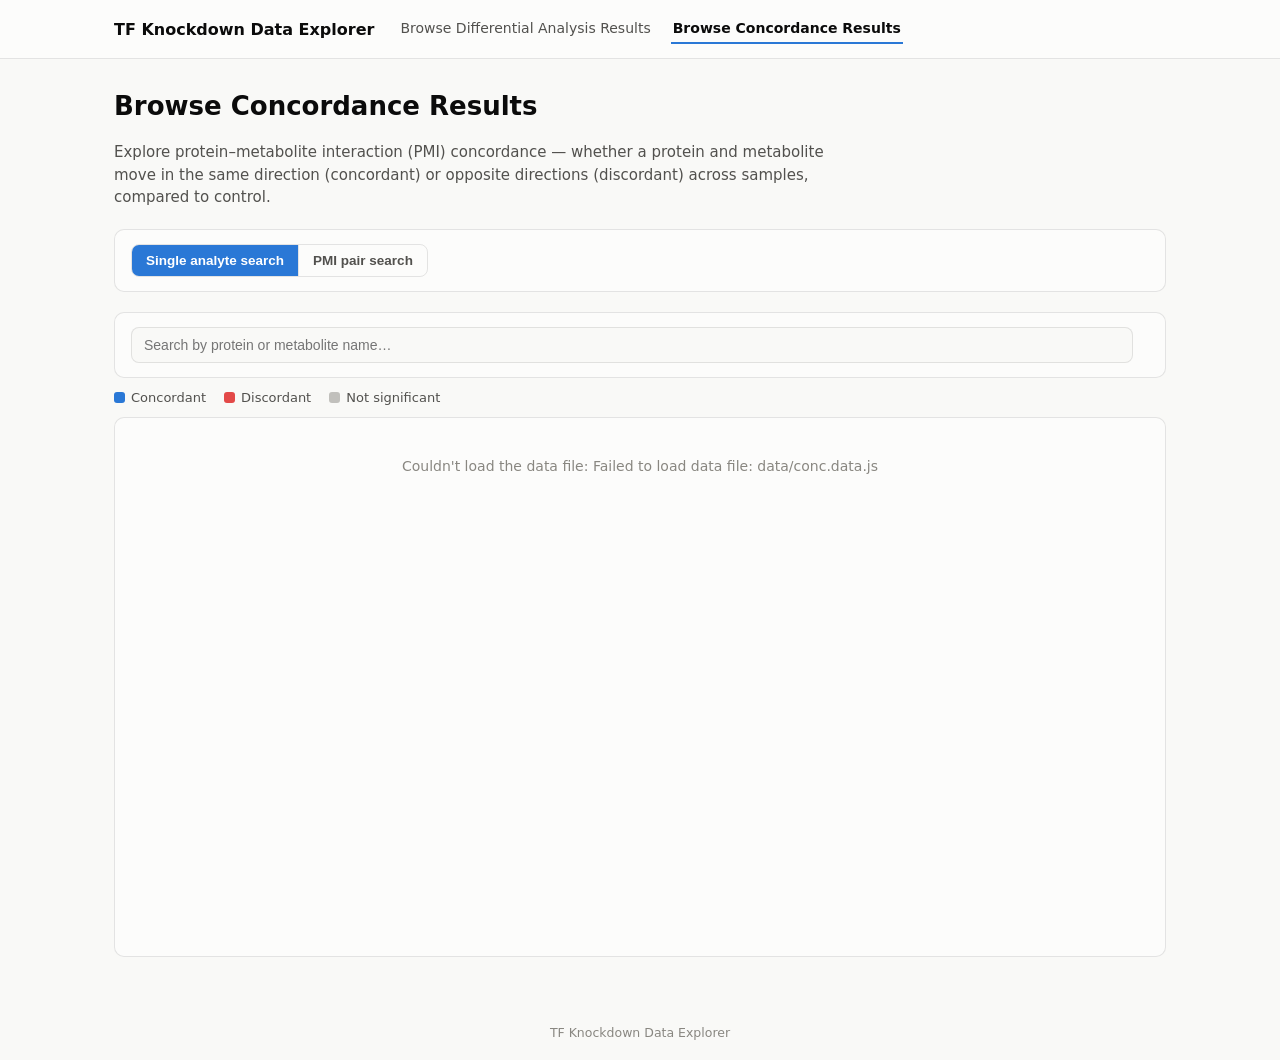
==== concordance-results.html @ 115cc203 "added updated htmls" ====
<!DOCTYPE html>
<html lang="en">
<head>
  <meta charset="UTF-8" />
  <meta name="viewport" content="width=device-width, initial-scale=1.0" />
  <title>Browse Concordance Results — TF Knockdown Data Explorer</title>
  <link rel="stylesheet" href="assets/css/style.css" />
</head>
<body>
  <header class="site-header">
    <nav class="site-nav" id="site-nav"></nav>
  </header>

  <main class="page">
    <h1 class="page-title">Browse Concordance Results</h1>
    <p class="page-subtitle">
      Explore protein–metabolite interaction (PMI) concordance — whether a
      protein and metabolite move in the same direction (concordant) or
      opposite directions (discordant) across samples, compared to control.
    </p>

    <div class="controls-bar">
      <div class="dataset-toggle" id="mode-toggle">
        <button data-mode="single" class="active">Single analyte search</button>
        <button data-mode="pair">PMI pair search</button>
      </div>
    </div>

    <!-- ============ Single analyte search ============ -->
    <section id="single-panel">
      <div class="controls-bar">
        <div class="search-wrap">
          <input
            id="analyte-search-input"
            class="search-input"
            type="text"
            placeholder="Search by protein or metabolite name…"
            autocomplete="off"
          />
        </div>
        <span class="result-count" id="analyte-result-count"></span>
      </div>

      <div class="legend" style="margin-top: 12px;">
        <span class="legend-item"><span class="legend-swatch swatch-up"></span> Concordant</span>
        <span class="legend-item"><span class="legend-swatch swatch-down"></span> Discordant</span>
        <span class="legend-item"><span class="legend-swatch swatch-ns"></span> Not significant</span>
      </div>

      <div id="analyte-results-table" class="vtable-viewport" style="margin-top: 12px;">
        <div class="empty-state">Type a protein or metabolite name above to search.</div>
      </div>
    </section>

    <!-- ============ PMI pair search ============ -->
    <section id="pair-panel" style="display:none;">
      <div class="controls-bar">
        <div class="pair-controls">
          <div class="combo-field">
            <label for="protein-input">Protein</label>
            <input id="protein-input" type="text" list="protein-datalist" placeholder="Start typing a protein…" autocomplete="off" />
            <datalist id="protein-datalist"></datalist>
          </div>
          <div class="combo-field">
            <label for="metabolite-input">Metabolite</label>
            <input id="metabolite-input" type="text" list="metabolite-datalist" placeholder="Start typing a metabolite…" autocomplete="off" />
            <datalist id="metabolite-datalist"></datalist>
          </div>
        </div>
        <div class="combo-hint" id="pair-hint">Select an exact protein and metabolite to see their result.</div>
      </div>

      <div id="pair-output" style="margin-top: 16px; display: flex; flex-direction: column; gap: 16px;">
        <div class="empty-state">Choose a protein and a metabolite above.</div>
      </div>
    </section>
  </main>

  <footer class="site-footer">TF Knockdown Data Explorer</footer>

  <script src="assets/js/nav.js"></script>
  <script src="assets/js/virtual-table.js"></script>
  <script src="assets/js/concordance-results.js"></script>
</body>
</html>
---- assets/css/style.css ----
/* ============================================================
   TF Knockdown Data Explorer — shared styles
   Light mode only: surfaces, ink, gridlines, and a blue/red
   diverging pair for up/down regulation status.
   ============================================================ */

:root {
  color-scheme: light;
  --page-plane:      #f9f9f7;
  --surface-1:       #fcfcfb;
  --text-primary:    #0b0b0b;
  --text-secondary:  #52514e;
  --text-muted:      #898781;
  --gridline:        #e1e0d9;
  --baseline:        #c3c2b7;
  --border:          rgba(11, 11, 11, 0.10);

  --status-up:       #2a78d6;   /* diverging: blue */
  --status-down:     #e34948;   /* diverging: red */
  --status-neutral:  #898781;   /* not significant / NA */

  --status-up-bg:    rgba(42, 120, 214, 0.09);
  --status-down-bg:  rgba(227, 73, 72, 0.09);
}

/* Dark mode intentionally removed — the site always renders with the
   :root values above, regardless of the visitor's OS/browser theme. */

* { box-sizing: border-box; }

html, body {
  margin: 0;
  padding: 0;
  background: var(--page-plane);
  color: var(--text-primary);
  font-family: system-ui, -apple-system, "Segoe UI", sans-serif;
}

body {
  min-height: 100vh;
  display: flex;
  flex-direction: column;
}

a { color: var(--status-up); text-decoration: none; }
a:hover { text-decoration: underline; }

/* ---------- Top nav ---------- */

.site-header {
  border-bottom: 1px solid var(--border);
  background: var(--surface-1);
}

.site-nav {
  max-width: 1100px;
  margin: 0 auto;
  padding: 14px 24px;
  display: flex;
  align-items: center;
  gap: 24px;
  flex-wrap: wrap;
}

.nav-brand {
  font-weight: 700;
  font-size: 16px;
  color: var(--text-primary);
}
.nav-brand:hover { text-decoration: none; }

.nav-links {
  display: flex;
  gap: 18px;
  flex-wrap: wrap;
}

.nav-link {
  font-size: 14px;
  color: var(--text-secondary);
  padding: 6px 2px;
  border-bottom: 2px solid transparent;
}

.nav-link:hover {
  color: var(--text-primary);
  text-decoration: none;
}

.nav-link.active {
  color: var(--text-primary);
  border-bottom-color: var(--status-up);
  font-weight: 600;
}

/* ---------- Page shell ---------- */

.page {
  max-width: 1100px;
  width: 100%;
  margin: 0 auto;
  padding: 32px 24px 48px;
  flex: 1;
  display: flex;
  flex-direction: column;
  gap: 20px;
}

.page-title {
  font-size: 26px;
  font-weight: 700;
  margin: 0;
}

.page-subtitle {
  color: var(--text-secondary);
  font-size: 15px;
  margin: 0;
  max-width: 720px;
  line-height: 1.5;
}

/* ---------- Home page cards ---------- */

.tab-grid {
  display: grid;
  grid-template-columns: repeat(auto-fill, minmax(260px, 1fr));
  gap: 16px;
  margin-top: 8px;
}

.tab-card {
  display: block;
  background: var(--surface-1);
  border: 1px solid var(--border);
  border-radius: 10px;
  padding: 18px 20px;
  transition: border-color 0.15s ease;
}

.tab-card:hover {
  border-color: var(--status-up);
  text-decoration: none;
}

.tab-card h3 {
  margin: 0 0 6px;
  font-size: 16px;
  color: var(--text-primary);
}

.tab-card p {
  margin: 0;
  font-size: 13.5px;
  color: var(--text-secondary);
  line-height: 1.45;
}

.tab-card-empty {
  border-style: dashed;
  color: var(--text-muted);
  font-size: 13.5px;
}

/* ---------- Controls bar ---------- */

.controls-bar {
  display: flex;
  align-items: center;
  gap: 16px;
  flex-wrap: wrap;
  background: var(--surface-1);
  border: 1px solid var(--border);
  border-radius: 10px;
  padding: 14px 16px;
}

.dataset-toggle {
  display: flex;
  border: 1px solid var(--border);
  border-radius: 8px;
  overflow: hidden;
}

.dataset-toggle button {
  border: none;
  background: transparent;
  color: var(--text-secondary);
  font-size: 13.5px;
  font-weight: 600;
  padding: 8px 14px;
  cursor: pointer;
}

.dataset-toggle button + button {
  border-left: 1px solid var(--border);
}

.dataset-toggle button.active {
  background: var(--status-up);
  color: #fff;
}

.search-wrap {
  flex: 1;
  min-width: 220px;
  position: relative;
}

.search-input {
  width: 100%;
  padding: 9px 12px;
  border: 1px solid var(--border);
  border-radius: 8px;
  background: var(--page-plane);
  color: var(--text-primary);
  font-size: 14px;
}

.search-input:focus {
  outline: 2px solid var(--status-up);
  outline-offset: -1px;
}

.checkbox-field {
  display: flex;
  align-items: center;
  gap: 6px;
  font-size: 13.5px;
  color: var(--text-secondary);
  white-space: nowrap;
}

.checkbox-field input { accent-color: var(--status-up); }

.result-count {
  font-size: 13px;
  color: var(--text-muted);
  white-space: nowrap;
}

/* ---------- Legend ---------- */

.legend {
  display: flex;
  gap: 18px;
  flex-wrap: wrap;
  font-size: 13px;
  color: var(--text-secondary);
}

.legend-item {
  display: flex;
  align-items: center;
  gap: 6px;
}

.legend-swatch {
  width: 11px;
  height: 11px;
  border-radius: 3px;
  display: inline-block;
}

.swatch-up { background: var(--status-up); }
.swatch-down { background: var(--status-down); }
.swatch-ns { background: var(--status-neutral); opacity: 0.5; }

/* ---------- Virtual table ---------- */

.vtable-viewport {
  border: 1px solid var(--border);
  border-radius: 10px;
  background: var(--surface-1);
  overflow-y: auto;
  overflow-x: auto;
  height: 60vh;
  min-height: 360px;
}

.vtable {
  min-width: 780px;
}

.vtable-header {
  display: flex;
  position: sticky;
  top: 0;
  background: var(--surface-1);
  border-bottom: 1px solid var(--gridline);
  z-index: 1;
  font-size: 12.5px;
  font-weight: 700;
  color: var(--text-muted);
  text-transform: uppercase;
  letter-spacing: 0.03em;
}

.vtable-body {
  position: relative;
}

.vtable-row {
  display: flex;
  align-items: center;
  border-bottom: 1px solid var(--gridline);
  font-size: 13.5px;
  font-variant-numeric: tabular-nums;
}

.vtable-row.reg-up { background: var(--status-up-bg); }
.vtable-row.reg-down { background: var(--status-down-bg); }

.vtable-cell {
  padding: 0 12px;
  overflow: hidden;
  text-overflow: ellipsis;
  white-space: nowrap;
}

.vtable-header .vtable-cell { padding: 10px 12px; }

.reg-pill {
  display: inline-flex;
  align-items: center;
  gap: 5px;
  font-size: 12px;
  font-weight: 600;
}

.reg-pill::before {
  content: "";
  width: 8px;
  height: 8px;
  border-radius: 50%;
  display: inline-block;
}

.reg-pill.reg-up { color: var(--status-up); }
.reg-pill.reg-up::before { background: var(--status-up); }

.reg-pill.reg-down { color: var(--status-down); }
.reg-pill.reg-down::before { background: var(--status-down); }

.reg-pill.reg-ns, .reg-pill.reg-na { color: var(--text-muted); }
.reg-pill.reg-ns::before, .reg-pill.reg-na::before { background: var(--status-neutral); opacity: 0.5; }

/* Concordance direction codes (c = concordant, d = discordant) share the
   same blue/red status colors as the up/down regulation codes above. */
.reg-pill.reg-c { color: var(--status-up); }
.reg-pill.reg-c::before { background: var(--status-up); }

.reg-pill.reg-d { color: var(--status-down); }
.reg-pill.reg-d::before { background: var(--status-down); }

.vtable-row.reg-c { background: var(--status-up-bg); }
.vtable-row.reg-d { background: var(--status-down-bg); }

/* ---------- Combobox fields (PMI pair search) ---------- */

.pair-controls {
  display: flex;
  align-items: flex-end;
  gap: 16px;
  flex-wrap: wrap;
}

.combo-field {
  display: flex;
  flex-direction: column;
  gap: 5px;
  min-width: 220px;
  flex: 1;
}

.combo-field label {
  font-size: 12.5px;
  font-weight: 600;
  color: var(--text-muted);
  text-transform: uppercase;
  letter-spacing: 0.03em;
}

.combo-field input {
  padding: 9px 12px;
  border: 1px solid var(--border);
  border-radius: 8px;
  background: var(--page-plane);
  color: var(--text-primary);
  font-size: 14px;
}

.combo-field input:focus {
  outline: 2px solid var(--status-up);
  outline-offset: -1px;
}

.combo-field input.invalid {
  border-color: var(--status-down);
}

.combo-hint {
  font-size: 12px;
  color: var(--text-muted);
  min-height: 16px;
}

.combo-hint.is-invalid { color: var(--status-down); }

/* ---------- Pair result stat tiles ---------- */

.stat-tile-row {
  display: flex;
  gap: 12px;
  flex-wrap: wrap;
  background: var(--surface-1);
  border: 1px solid var(--border);
  border-radius: 10px;
  padding: 16px;
}

.stat-tile {
  flex: 1;
  min-width: 120px;
  display: flex;
  flex-direction: column;
  gap: 4px;
}

.stat-tile-label {
  font-size: 12px;
  font-weight: 600;
  color: var(--text-muted);
  text-transform: uppercase;
  letter-spacing: 0.03em;
}

.stat-tile-value {
  font-size: 19px;
  font-weight: 700;
  color: var(--text-primary);
  font-variant-numeric: tabular-nums;
}

/* ---------- Scatter plot ---------- */

.scatter-panel {
  background: var(--surface-1);
  border: 1px solid var(--border);
  border-radius: 10px;
  padding: 16px;
  display: flex;
  flex-direction: column;
  gap: 12px;
}

.scatter-panel-header {
  display: flex;
  align-items: center;
  justify-content: space-between;
  flex-wrap: wrap;
  gap: 12px;
}

.scatter-title {
  font-size: 15px;
  font-weight: 700;
  color: var(--text-primary);
}

.scatter-wrap {
  width: 100%;
  overflow-x: auto;
}

.scatter-svg {
  width: 100%;
  height: auto;
  max-width: 720px;
  display: block;
  margin: 0 auto;
}

.scatter-svg .axis-line {
  stroke: var(--baseline);
  stroke-dasharray: 4 4;
  stroke-width: 1;
}

.scatter-svg .axis-title {
  fill: var(--text-secondary);
  font-size: 12.5px;
}

.scatter-svg .point-label {
  fill: var(--text-muted);
  font-size: 9.5px;
  pointer-events: none;
}

.scatter-svg .annotation-text {
  fill: var(--text-secondary);
  font-size: 12.5px;
}

.scatter-svg .plot-title {
  fill: var(--text-primary);
  font-size: 14px;
  font-weight: 700;
}

.scatter-svg circle.pt-c { fill: var(--status-up); }
.scatter-svg circle.pt-d { fill: var(--status-down); }
.scatter-svg circle { stroke: var(--surface-1); stroke-width: 1; cursor: pointer; }
.scatter-svg circle:hover { stroke: var(--text-primary); }

.empty-state {
  padding: 40px 16px;
  text-align: center;
  color: var(--text-muted);
  font-size: 14px;
}

.loading-state {
  padding: 40px 16px;
  text-align: center;
  color: var(--text-muted);
  font-size: 14px;
}

.site-footer {
  text-align: center;
  padding: 20px;
  color: var(--text-muted);
  font-size: 12.5px;
}
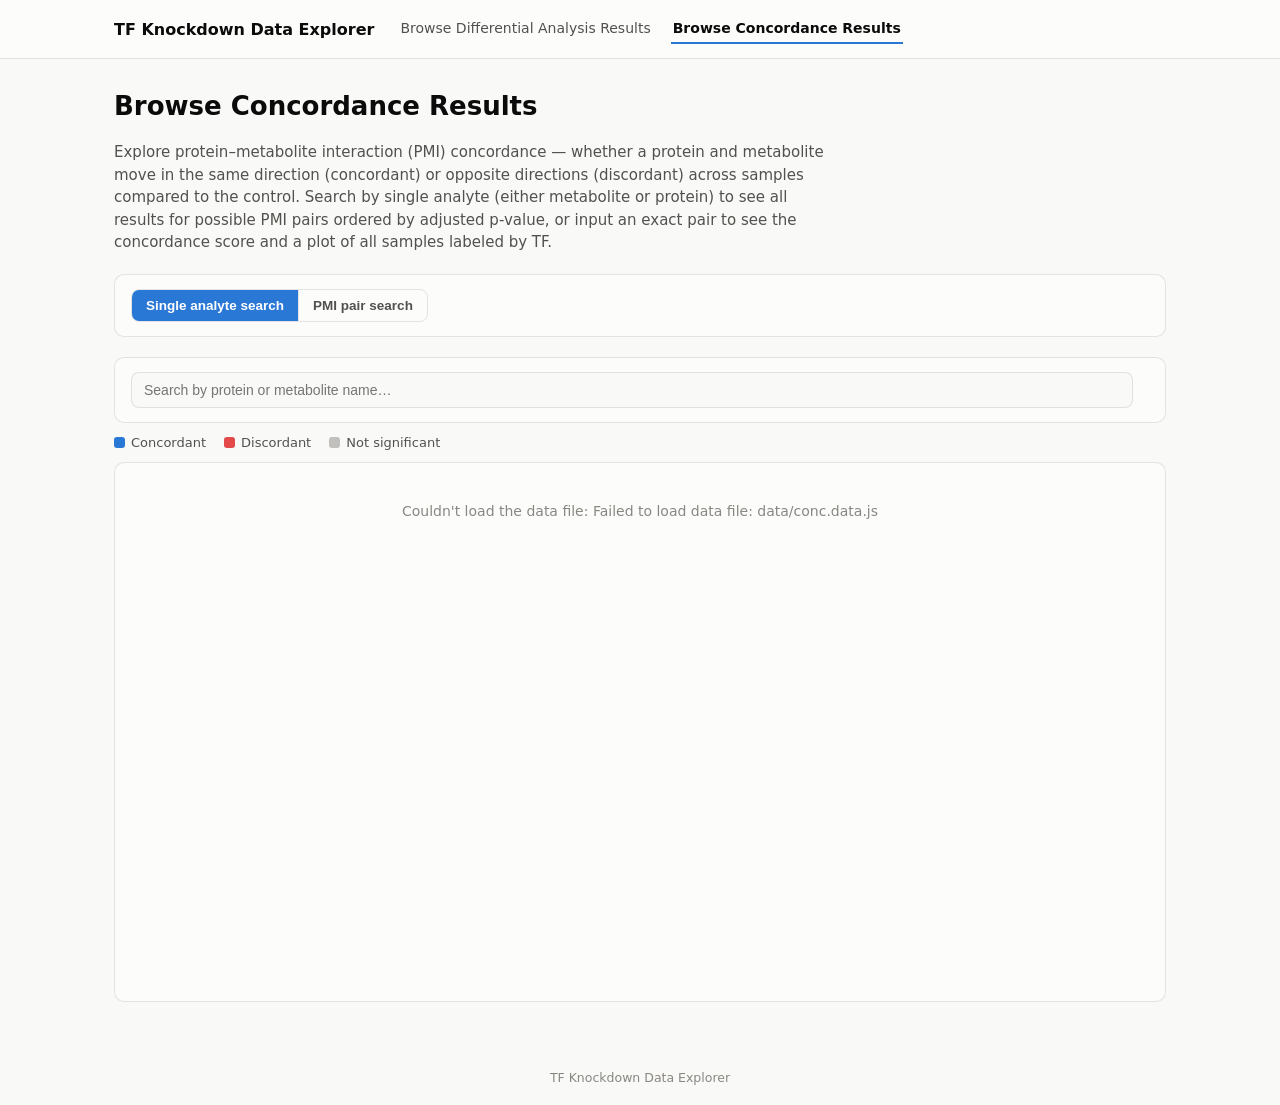
==== commit 52845c6d: "Update description" ====
--- a/concordance-results.html
+++ b/concordance-results.html
@@ -16,7 +16,11 @@
     <p class="page-subtitle">
       Explore protein–metabolite interaction (PMI) concordance — whether a
       protein and metabolite move in the same direction (concordant) or
-      opposite directions (discordant) across samples, compared to control.
+      opposite directions (discordant) across samples compared to the control.
+
+      Search by single analyte (either metabolite or protein) to see all results
+      for possible PMI pairs ordered by adjusted p-value, or input an exact 
+      pair to see the concordance score and a plot of all samples labeled by TF.
     </p>
 
     <div class="controls-bar">
--- a/assets/css/style.css
+++ b/assets/css/style.css
@@ -487,6 +487,23 @@
   stroke-width: 1;
 }
 
+.scatter-svg .plot-frame {
+  fill: none;
+  stroke: var(--gridline);
+  stroke-width: 1;
+}
+
+.scatter-svg .tick-line {
+  stroke: var(--baseline);
+  stroke-width: 1;
+}
+
+.scatter-svg .tick-label {
+  fill: var(--text-muted);
+  font-size: 10.5px;
+  font-variant-numeric: tabular-nums;
+}
+
 .scatter-svg .axis-title {
   fill: var(--text-secondary);
   font-size: 12.5px;
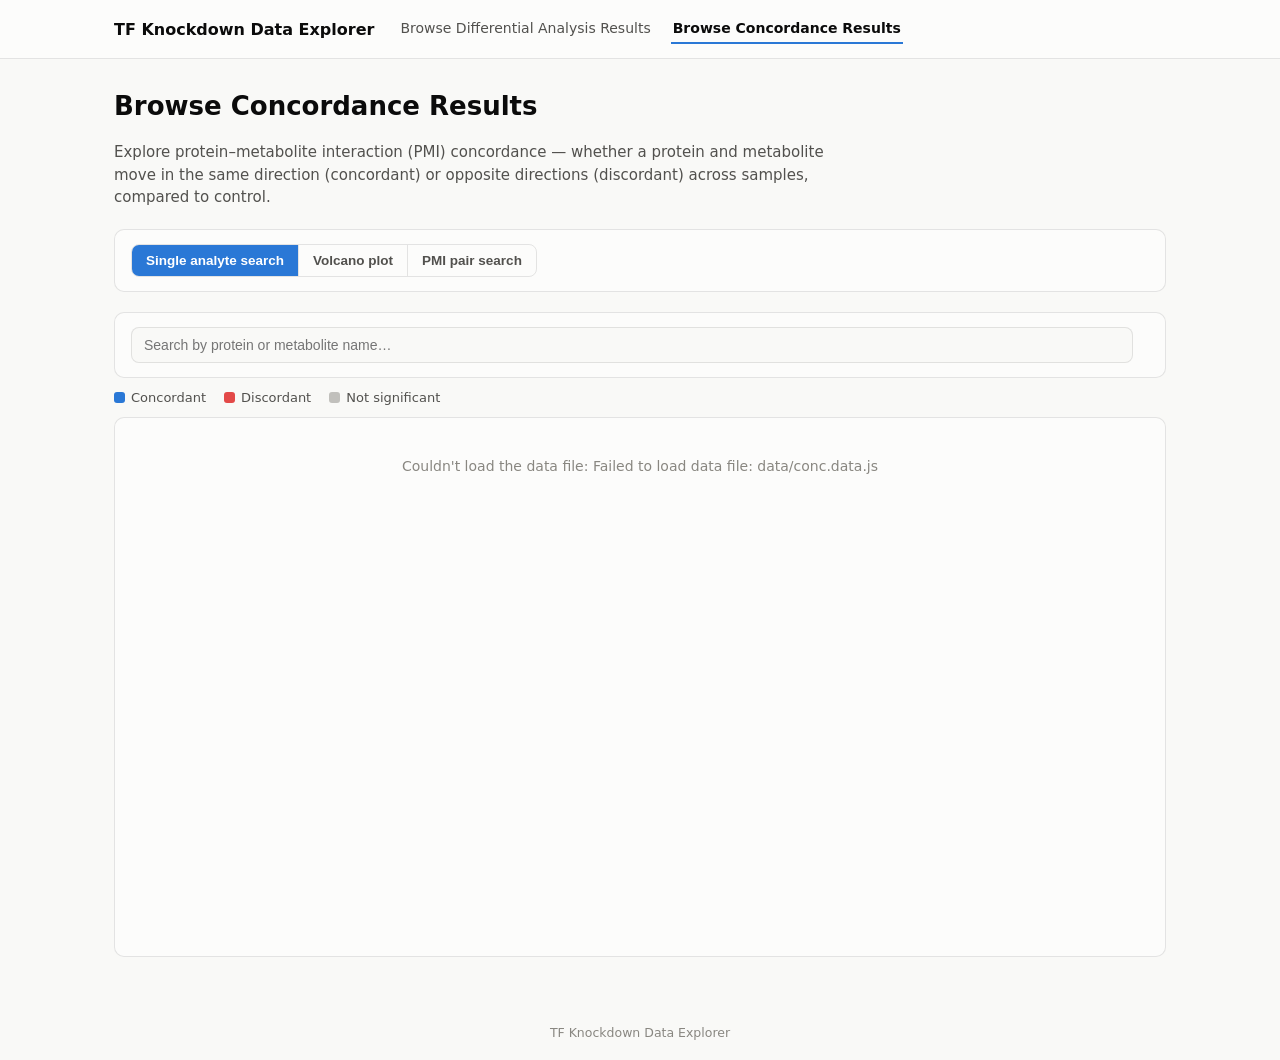
==== commit 22d5601f: "add volcano" ====
--- a/concordance-results.html
+++ b/concordance-results.html
@@ -16,16 +16,13 @@
     <p class="page-subtitle">
       Explore protein–metabolite interaction (PMI) concordance — whether a
       protein and metabolite move in the same direction (concordant) or
-      opposite directions (discordant) across samples compared to the control.
-
-      Search by single analyte (either metabolite or protein) to see all results
-      for possible PMI pairs ordered by adjusted p-value, or input an exact 
-      pair to see the concordance score and a plot of all samples labeled by TF.
+      opposite directions (discordant) across samples, compared to control.
     </p>
 
     <div class="controls-bar">
       <div class="dataset-toggle" id="mode-toggle">
         <button data-mode="single" class="active">Single analyte search</button>
+        <button data-mode="volcano">Volcano plot</button>
         <button data-mode="pair">PMI pair search</button>
       </div>
     </div>
@@ -53,6 +50,24 @@
 
       <div id="analyte-results-table" class="vtable-viewport" style="margin-top: 12px;">
         <div class="empty-state">Type a protein or metabolite name above to search.</div>
+      </div>
+    </section>
+
+    <!-- ============ Volcano plot ============ -->
+    <section id="volcano-panel" style="display:none;">
+      <div class="scatter-panel">
+        <div class="scatter-panel-header">
+          <span class="scatter-title">Volcano plot: protein–metabolite concordance</span>
+        </div>
+        <p class="page-subtitle" style="margin: 0;">
+          Hover a colored (significant) point for its protein–metabolite pair. Click a point to open it in PMI pair search.
+        </p>
+        <div id="volcano-wrap"><div class="loading-state">Loading concordance results…</div></div>
+        <div class="legend">
+          <span class="legend-item"><span class="legend-swatch swatch-up"></span> Concordant (significant)</span>
+          <span class="legend-item"><span class="legend-swatch swatch-down"></span> Discordant (significant)</span>
+          <span class="legend-item"><span class="legend-swatch swatch-ns"></span> Not significant</span>
+        </div>
       </div>
     </section>
 
--- a/assets/css/style.css
+++ b/assets/css/style.css
@@ -320,6 +320,25 @@
 
 .vtable-header .vtable-cell { padding: 10px 12px; }
 
+.vtable-th {
+  cursor: pointer;
+  user-select: none;
+}
+
+.vtable-th:hover {
+  color: var(--text-primary);
+}
+
+.vtable-th-active {
+  color: var(--status-up);
+}
+
+.sort-arrow {
+  font-size: 10px;
+  display: inline-block;
+  width: 10px;
+}
+
 .reg-pill {
   display: inline-flex;
   align-items: center;
@@ -531,6 +550,28 @@
 .scatter-svg circle { stroke: var(--surface-1); stroke-width: 1; cursor: pointer; }
 .scatter-svg circle:hover { stroke: var(--text-primary); }
 
+/* Volcano plot: a raster canvas (the ~180k not-significant points, drawn
+   once for speed) sits under an SVG overlay (frame/ticks/axes plus the
+   ~1-2k significant points, which stay real DOM nodes so they can have
+   native tooltips and click handlers). Both layers share one box so their
+   coordinate systems line up exactly. */
+.volcano-wrap {
+  position: relative;
+  width: 100%;
+  max-width: 720px;
+  margin: 0 auto;
+}
+
+.volcano-canvas {
+  position: absolute;
+  top: 0;
+  left: 0;
+  width: 100%;
+  height: 100%;
+  display: block;
+  pointer-events: none;
+}
+
 .empty-state {
   padding: 40px 16px;
   text-align: center;
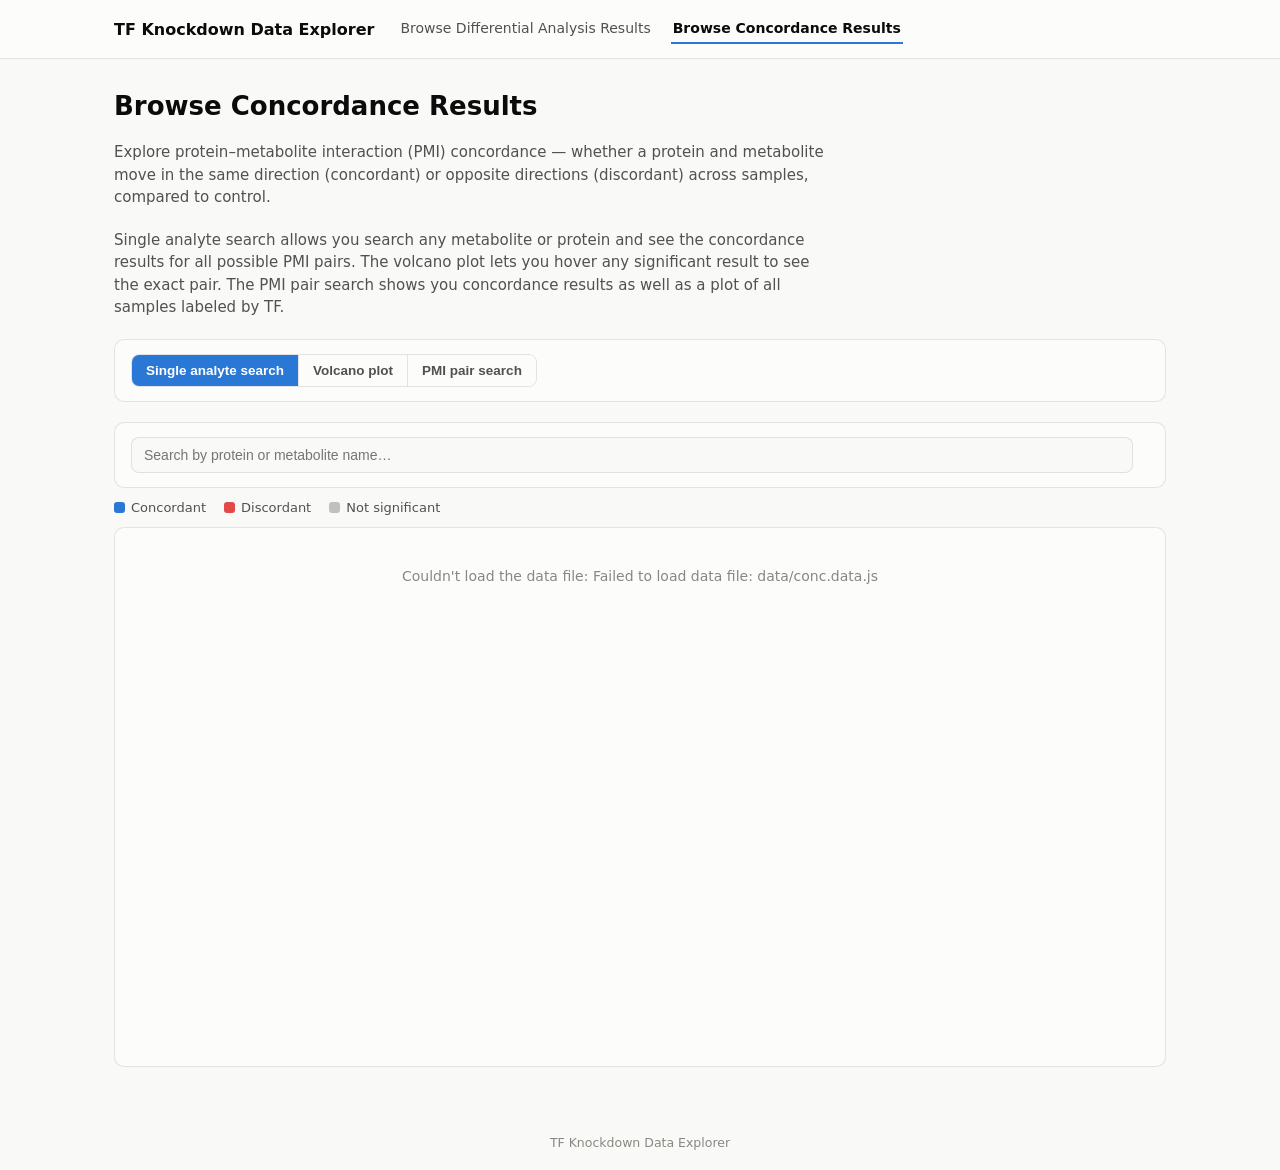
==== commit 03ea7ade: "Update concordance-results.html descriptive text" ====
--- a/concordance-results.html
+++ b/concordance-results.html
@@ -17,6 +17,13 @@
       Explore protein–metabolite interaction (PMI) concordance — whether a
       protein and metabolite move in the same direction (concordant) or
       opposite directions (discordant) across samples, compared to control.
+    </p>
+
+    <p class="page-subtitle">
+      Single analyte search allows you search any metabolite or protein and see
+      the concordance results for all possible PMI pairs. The volcano plot lets
+      you hover any significant result to see the exact pair. The PMI pair search
+      shows you concordance results as well as a plot of all samples labeled by TF.
     </p>
 
     <div class="controls-bar">
@@ -60,7 +67,8 @@
           <span class="scatter-title">Volcano plot: protein–metabolite concordance</span>
         </div>
         <p class="page-subtitle" style="margin: 0;">
-          Hover a colored (significant) point for its protein–metabolite pair. Click a point to open it in PMI pair search.
+          Hover over any significant point to see the exact PMI pair it represents. 
+          Clicking on a point will open its corresponding page in the PMI pair search tab.
         </p>
         <div id="volcano-wrap"><div class="loading-state">Loading concordance results…</div></div>
         <div class="legend">
--- a/assets/css/style.css
+++ b/assets/css/style.css
@@ -572,6 +572,33 @@
   pointer-events: none;
 }
 
+/* Custom hover tooltip for the volcano plot's significant points, anchored
+   to the point itself (not the cursor) so it stays put on keyboard focus too. */
+.volcano-tooltip {
+  position: absolute;
+  top: 0;
+  left: 0;
+  display: none;
+  pointer-events: none;
+  z-index: 5;
+  background: var(--surface-1);
+  border: 1px solid var(--border);
+  border-radius: 6px;
+  padding: 6px 10px;
+  font-size: 12.5px;
+  line-height: 1.4;
+  color: var(--text-primary);
+  box-shadow: 0 2px 8px rgba(11, 11, 11, 0.14);
+  white-space: nowrap;
+}
+
+.volcano-tooltip-sub {
+  display: block;
+  margin-top: 2px;
+  font-size: 11px;
+  color: var(--text-secondary);
+}
+
 .empty-state {
   padding: 40px 16px;
   text-align: center;
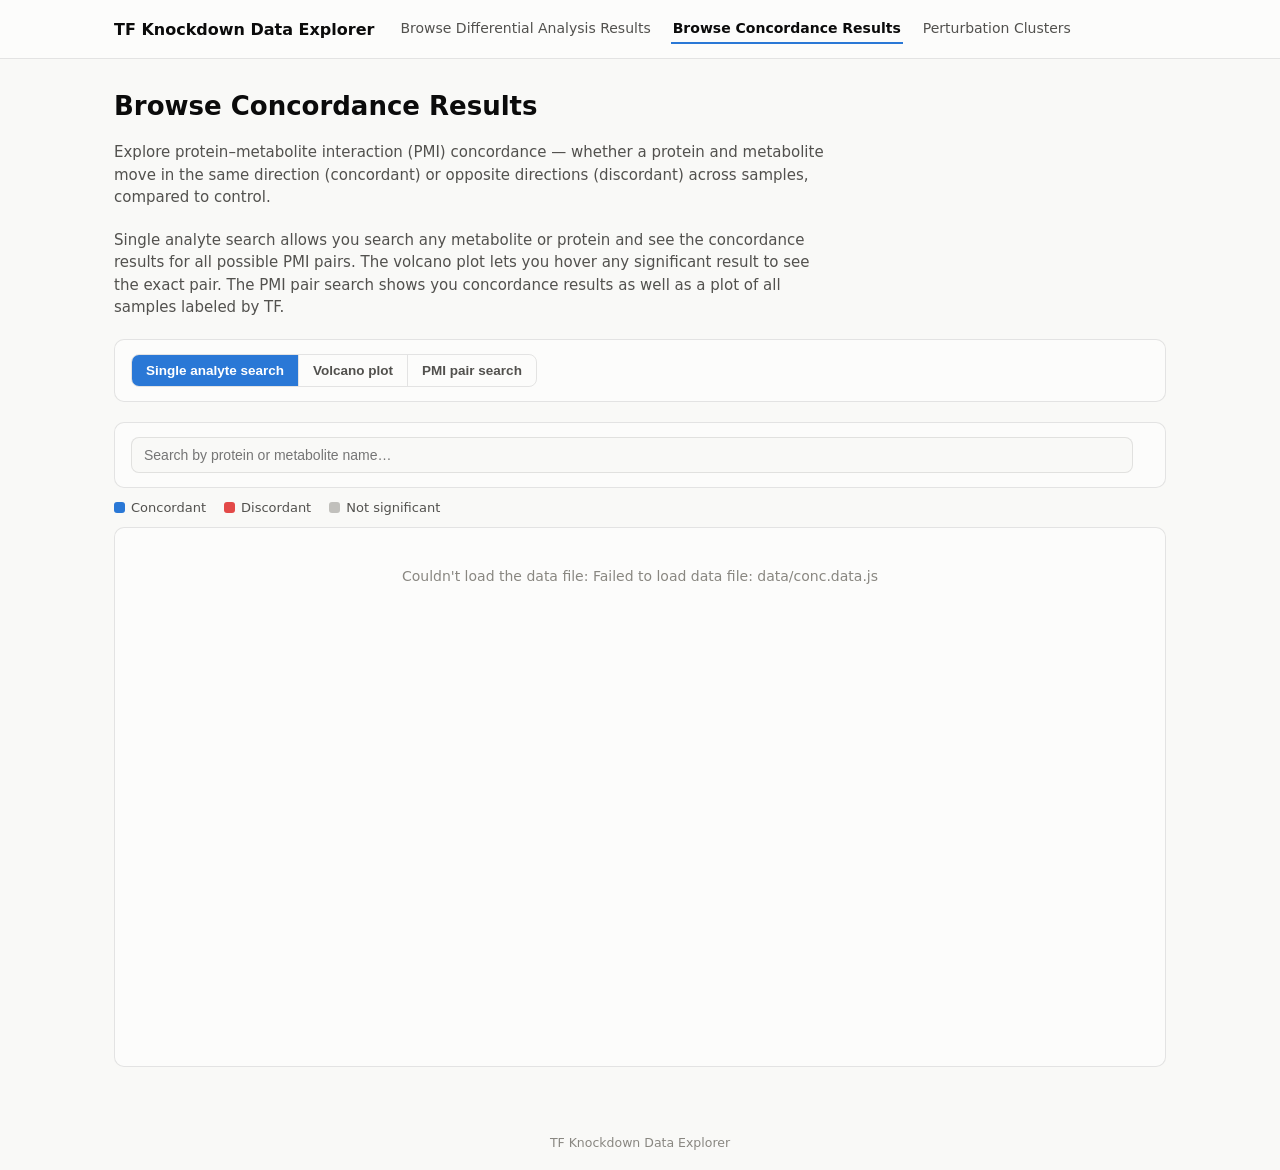
==== commit 5872af23: "add perturbation cluster tab" ====
--- a/concordance-results.html
+++ b/concordance-results.html
@@ -18,14 +18,12 @@
       protein and metabolite move in the same direction (concordant) or
       opposite directions (discordant) across samples, compared to control.
     </p>
-
     <p class="page-subtitle">
       Single analyte search allows you search any metabolite or protein and see
       the concordance results for all possible PMI pairs. The volcano plot lets
       you hover any significant result to see the exact pair. The PMI pair search
       shows you concordance results as well as a plot of all samples labeled by TF.
     </p>
-
     <div class="controls-bar">
       <div class="dataset-toggle" id="mode-toggle">
         <button data-mode="single" class="active">Single analyte search</button>
--- a/assets/css/style.css
+++ b/assets/css/style.css
@@ -619,3 +619,171 @@
   color: var(--text-muted);
   font-size: 12.5px;
 }
+
+/* ---------- Perturbation clusters tab ---------- */
+
+.cluster-select-field {
+  display: flex;
+  align-items: center;
+  gap: 8px;
+}
+
+.cluster-select-field label {
+  font-size: 12.5px;
+  font-weight: 600;
+  color: var(--text-muted);
+  text-transform: uppercase;
+  letter-spacing: 0.03em;
+}
+
+.cluster-select-field select {
+  padding: 8px 10px;
+  border: 1px solid var(--border);
+  border-radius: 8px;
+  background: var(--page-plane);
+  color: var(--text-primary);
+  font-size: 13.5px;
+  font-weight: 600;
+  cursor: pointer;
+}
+
+.cluster-select-field select:focus {
+  outline: 2px solid var(--status-up);
+  outline-offset: -1px;
+}
+
+.scatter-svg .cluster-point {
+  stroke: var(--surface-1);
+  stroke-width: 1;
+  cursor: pointer;
+  transition: opacity 0.15s ease;
+}
+
+.scatter-svg .cluster-point.is-dimmed {
+  opacity: 0.28;
+}
+
+.scatter-svg .cluster-point.is-selected {
+  stroke: var(--text-primary);
+  stroke-width: 2;
+}
+
+.scatter-svg .cluster-point-label {
+  fill: var(--text-secondary);
+  font-size: 9.5px;
+  pointer-events: none;
+  transition: opacity 0.15s ease;
+}
+
+.scatter-svg .cluster-point-label.is-dimmed {
+  opacity: 0.35;
+}
+
+/* ---------- Heatmaps (perturbation cluster DAMs/DAPs) ---------- */
+
+.heatmap-scroll {
+  overflow: auto;
+  max-height: 620px;
+  border: 1px solid var(--border);
+  border-radius: 8px;
+}
+
+.heatmap-table {
+  border-collapse: separate;
+  border-spacing: 0;
+  font-size: 11.5px;
+}
+
+.heatmap-table th,
+.heatmap-table td {
+  white-space: nowrap;
+}
+
+.heatmap-row-label {
+  position: sticky;
+  left: 0;
+  background: var(--surface-1);
+  padding: 3px 10px 3px 12px;
+  text-align: left;
+  color: var(--text-primary);
+  border-right: 1px solid var(--gridline);
+  border-bottom: 1px solid var(--gridline);
+  z-index: 1;
+  max-width: 220px;
+  overflow: hidden;
+  text-overflow: ellipsis;
+}
+
+.heatmap-col-tf {
+  position: sticky;
+  top: 0;
+  background: var(--surface-1);
+  padding: 6px 4px;
+  text-align: center;
+  font-size: 11px;
+  font-weight: 700;
+  color: var(--text-secondary);
+  border-bottom: 1px solid var(--border);
+  border-left: 1px solid var(--gridline);
+  z-index: 2;
+}
+
+.heatmap-col-rnai {
+  position: sticky;
+  top: 26px;
+  background: var(--surface-1);
+  padding: 5px 4px;
+  text-align: center;
+  font-size: 10px;
+  font-weight: 600;
+  color: var(--text-muted);
+  border-bottom: 1px solid var(--gridline);
+  border-left: 1px solid var(--gridline);
+  z-index: 2;
+  min-width: 46px;
+}
+
+.heatmap-corner {
+  position: sticky;
+  top: 0;
+  left: 0;
+  background: var(--surface-1);
+  z-index: 3;
+  border-bottom: 1px solid var(--border);
+  border-right: 1px solid var(--gridline);
+}
+
+.heatmap-corner-2 {
+  top: 26px;
+}
+
+.heatmap-cell {
+  text-align: center;
+  padding: 3px 4px;
+  border-left: 1px solid var(--gridline);
+  border-bottom: 1px solid var(--gridline);
+  font-variant-numeric: tabular-nums;
+  min-width: 46px;
+}
+
+.heatmap-legend {
+  display: flex;
+  align-items: center;
+  gap: 8px;
+  font-size: 11.5px;
+  color: var(--text-muted);
+  margin-top: 4px;
+}
+
+.heatmap-legend-bar {
+  width: 160px;
+  height: 10px;
+  border-radius: 5px;
+  border: 1px solid var(--border);
+}
+
+.heatmap-meta {
+  font-size: 12.5px;
+  color: var(--text-secondary);
+  margin-bottom: 4px;
+}
